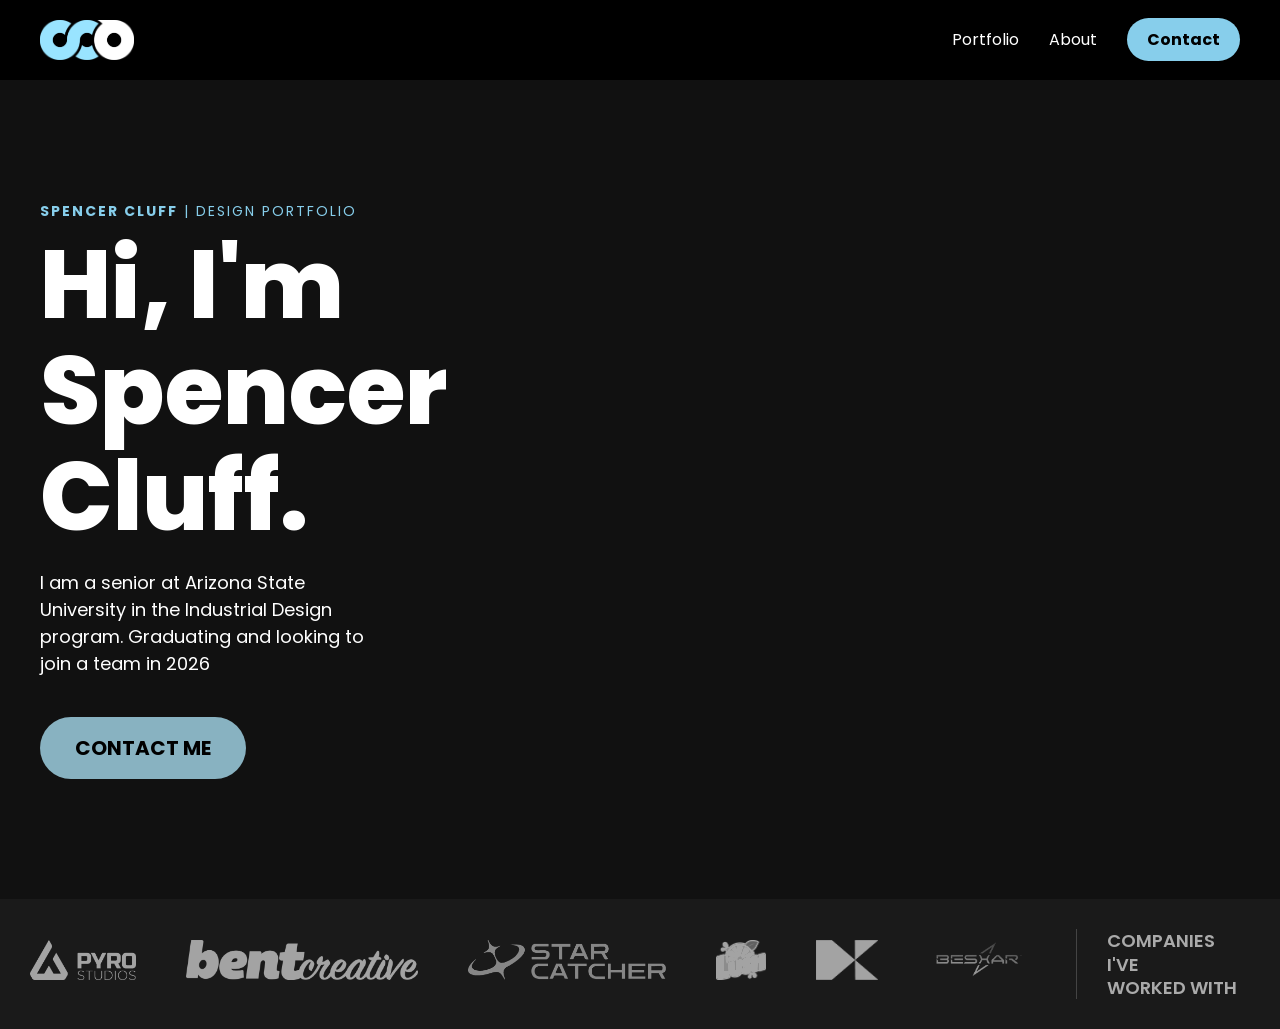
==== Portfolio/index.html @ 5abd9084 "Added files" ====
<!DOCTYPE html>
<html lang="en">
<head>
    <meta charset="UTF-8">
    <meta name="viewport" content="width=device-width, initial-scale=1.0, viewport-fit=cover">
    <title>thespence.design</title>

    <link rel="preconnect" href="https://fonts.googleapis.com">
    <link rel="preconnect" href="https://fonts.gstatic.com" crossorigin>
    <link href="https://fonts.googleapis.com/css2?family=Poppins:wght@400;700;800&display=swap" rel="stylesheet">
    
    <link rel="stylesheet" href="thespence.css">
</head>
<body>
    
    <nav class="main-nav">
        <a href="index.html" class="logo-link">
            <img src="TSD Logo.png" alt="Home" class="logo-img">
        </a>
        
        <ul class="nav-links">
            <li><a href="portfolio.html">Portfolio</a></li>
            <li><a href="about.html">About</a></li>
            <li><a href="contact.html" class="contact-button">Contact</a></li>
        </ul>
    </nav>
    
    <main>
        <section class="hero-section">
            
            <div class="hero-content-wrapper">
                
                <div class="hero-content">
                    <p class="hero-subtitle"><span class="subtitle-name">SPENCER CLUFF</span> | DESIGN PORTFOLIO</p>
                    
                    <h1>Hi, I'm <br>Spencer Cluff.</h1>
                    
                    <p class="hero-description">I am a senior at Arizona State University in the Industrial Design program. Graduating and looking to join a team in 2026</p>
                    
                    <div class="hero-actions">
                        <a href="contact.html" class="contact-button hero-cta">CONTACT ME</a>
                    </div>
                </div>

                <div class="hero-visual">
                    <div class="video-ratio-wrapper">
                        <iframe
                           src="https://player.vimeo.com/video/1103194923?autoplay=1&loop=1&muted=1&title=0&byline=0&portrait=0&controls=1"
                           class="hero-video-iframe"
                           frameborder="0"
                           allow="autoplay; fullscreen; picture-in-picture"
                           allowfullscreen
                        ></iframe>
                    </div>
                </div>
                
            </div> 
        </section>
    </main>
    
    <section class="client-section">
        <div class="client-wrapper">

            <div class="client-logos">
                <div class="logo-carousel-track">
                     <a href="http://www.pyrostudios.co" target="_blank" rel="noopener noreferrer"><img src="pyro_studios_logo.png" alt="Pyro Studios Logo" class="client-logo"></a>
                    <a href="https://bentcreative.co/" target="_blank" rel="noopener noreferrer"><img src="bent_creative_logo.png" alt="Bent Creative Logo" class="client-logo"></a>
                    <a href="https://www.star-catcher.com/" target="_blank" rel="noopener noreferrer"><img src="star_catcher_logo.png" alt="Star Catcher Logo" class="client-logo"></a>
                    <a href="https://lushturfcleaning.com/" target="_blank" rel="noopener noreferrer"><img src="lush_logo.png" alt="Lush Turf Cleaning Logo" class="client-logo"></a>
                    <a href="https://www.karmanindustries.com/" target="_blank" rel="noopener noreferrer"><img src="karman_industries_logo.png" alt="Karman Industries Logo" class="client-logo"></a>
                    <a href="https://www.besxar.com/" target="_blank" rel="noopener noreferrer"><img src="besxar_logo.png" alt="Besxar Logo" class="client-logo"></a>
                </div>
            </div>

            <div class="client-title">
                <h2>Companies I've <br>Worked With</h2>
            </div>
            
        </div>
    </section>

    <script src="js/carousel.js"></script> 
</body>
</html>
---- Portfolio/thespence.css ----
/* --- Global Reset & Base Styles --- */
* {
    box-sizing: border-box;
    padding: 0;
    margin: 0;
}
body {
    font-family: 'Poppins', sans-serif;
    line-height: 1.6;
    background-color: #111111; 
    color: #ffffff;
    margin: 0;
}
a {
    text-decoration: none;
    color: inherit;
}

/* --- 1. Navigation Bar Styling --- */
.main-nav {
    background-color: #000000;
    display: flex;
    justify-content: space-between;
    align-items: center; 
    padding: 10px 40px; 
    height: 80px; 
}
.logo-img {
    height: 40px; 
    width: auto;
    display: block;
}
.nav-links {
    list-style: none; 
    display: flex;
    gap: 30px; 
    align-items: center; 
    margin: 0; 
    padding: 0; 
}
.nav-links li a {
    color: #ffffff; 
    font-size: 16px; 
    transition: color 0.3s ease;
}
.nav-links li a:hover {
    color: #87ceeb;
}


/* --- 2. Hero Section Layout (Standard Desktop) --- */
.hero-section {
    background-color: #111111; 
    display: flex;
    justify-content: center;
    align-items: center; 
    padding: 120px 40px; 
}

.hero-content-wrapper {
    max-width: 1200px; 
    width: 100%;
    display: flex; 
    margin: 0 auto;
    align-items: center; 
}

.hero-content {
    flex: 1.5; 
    max-width: 50%; 
    padding-right: 60px; 
}
.hero-subtitle {
    color: #87ceeb; 
    font-size: 14px;
    letter-spacing: 2px;
    margin-bottom: 10px;
    text-transform: uppercase;
}
.hero-subtitle .subtitle-name {
    font-weight: 700;
}
.hero-content h1 {
    font-size: 80px; 
    font-weight: 800; 
    line-height: 1.1;
    margin-top: 0; 
    margin-bottom: 20px;
}
.hero-description {
    font-size: 18px;
    margin-bottom: 40px;
    line-height: 1.5;
    max-width: 80%; 
}

/* --- 3. Contact Button (Gradient Transition Fix) --- */
.contact-button {
    padding: 10px 20px;
    border-radius: 25px; 
    background-color: #87ceeb;
    color: #000000 !important;
    font-weight: bold;
}
.contact-button.hero-cta {
    background: linear-gradient(to top, #88b2c1 50%, #87ceeb 50%); 
    background-size: 100% 200%; 
    background-position: 0 100%; 
    transition: background-position 0.3s ease; 
    
    color: #000000 !important;
    padding: 15px 35px; 
    font-size: 20px;
    font-weight: 700;
    border-radius: 35px;
    text-decoration: none !important;
    display: inline-block; 
}
.contact-button.hero-cta:hover {
    background-position: 0 0; 
}

/* --- 4. Video Styling (ASPECT RATIO FIX APPLIED) --- */
.hero-visual {
    flex: 2.5; 
    min-height: 400px; 
   
}
.video-ratio-wrapper {
    position: relative; 
    width: 100%;
    padding-bottom: 56.25%; 
    height: 0; 
    overflow: hidden;
}
.hero-video-iframe {
    position: absolute; 
    top: 0;
    left: 0;
    width: 100%;
    height: 100%; 
    display: block;
    object-fit: cover; 
}


/* --- 5. Large Desktop Adjustments (Screens > 1200px) --- */
@media (min-width: 1201px) {
    
    .hero-content-wrapper {
        max-width: 1400px; 
    }
    
    .hero-content {
        flex: 1; 
        padding-right: 80px; 
    }
    
    .hero-visual {
        flex: 3.5; 
    }
    
    .hero-content h1 {
        font-size: 96px; 
    }
}

/* --- 6. Mobile Responsiveness (Screens <= 900px) --- */
@media (max-width: 900px) {
    .main-nav {
        padding: 10px 20px;
    }
    
    .hero-section {
        padding: 0; 
        min-height: auto; 
        flex-direction: column; 
    }
    
    .hero-visual {
    flex: 2.5; 
    min-width: 80vw;
    min-height: auto;
    }
    .hero-content-wrapper {
        flex-direction: column; 
        padding: 60px 20px; 
    }

    .hero-content {
        max-width: 100%; 
        padding-right: 0;
        margin-bottom: 40px;
        text-align: center; 
    }
    
    .hero-actions {
        display: flex;
        justify-content: center;
    }

    .hero-description {
        max-width: 100%; 
        text-align: center;
    }
}


/* --- Client/Credibility Section --- */
.client-section {
    background-color: #1a1a1a; 
    padding: 30px 40px; 
    display: flex;
    justify-content: center;
}

.client-wrapper {
    max-width: 1400px; 
    width: 100%;
    display: flex;
    align-items: center; 
    justify-content: space-between; 
}

/* --- Left Column: Logos Container --- */
.client-logos {
    flex: 3; 
    /* FIX: REMOVED overflow: hidden; to allow JS carousel animation to work */
    display: flex; 
    align-items: center;
}

/* Container for the 6 logos. You'll need JavaScript later to animate this. */
.logo-carousel-track {
    display: flex;
    align-items: center;
    margin-left: -10px; 
}

.client-logo {
    height: 40px; 
    width: auto;
    margin-right: 50px; 
    
    filter: grayscale(100%) brightness(1.5); 
    opacity: 0.6; 
}

/* --- Right Column: Title and Divider --- */
.client-title {
    flex: 1; 
    display: flex;
    align-items: center;
    padding-left: 30px;  
    border-left: 1px solid #444444; 
}

.client-title h2 {
    color: #aaaaaa; 
    font-size: 18px;
    line-height: 1.3;
    font-weight: 525;
    text-transform: uppercase;
    text-align: left;
}
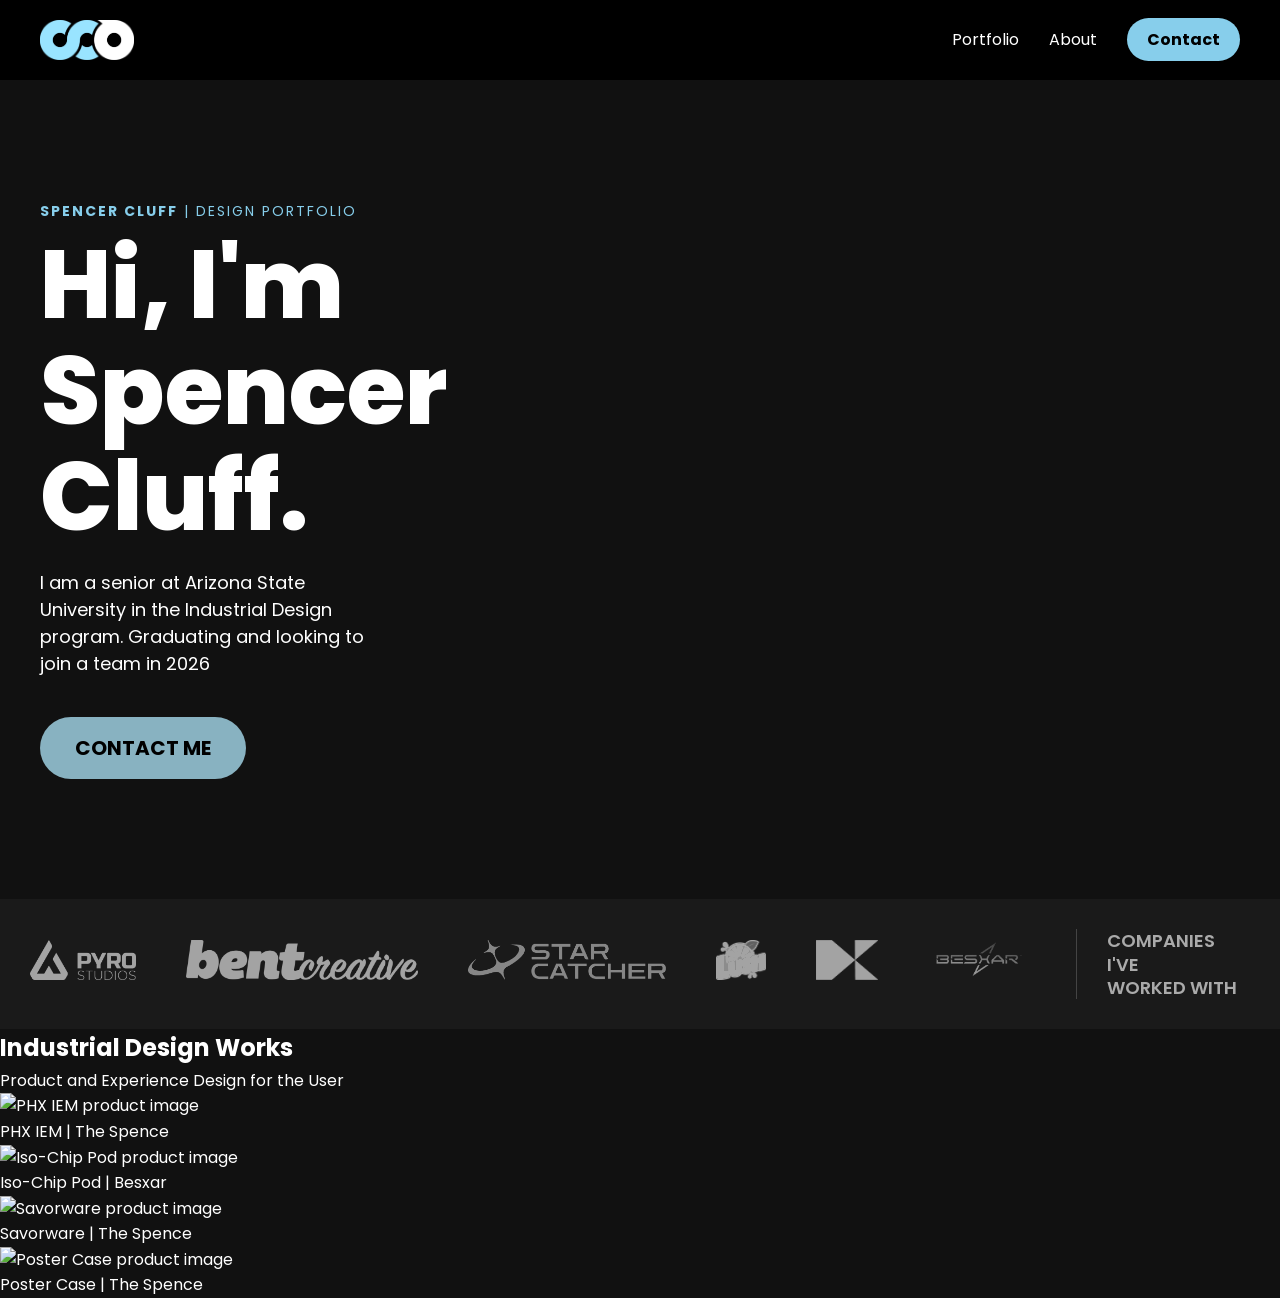
==== commit 6cd828af: "updates to add pages and make carousel" ====
--- a/Portfolio/index.html
+++ b/Portfolio/index.html
@@ -45,11 +45,11 @@
                 <div class="hero-visual">
                     <div class="video-ratio-wrapper">
                         <iframe
-                           src="https://player.vimeo.com/video/1103194923?autoplay=1&loop=1&muted=1&title=0&byline=0&portrait=0&controls=1"
-                           class="hero-video-iframe"
-                           frameborder="0"
-                           allow="autoplay; fullscreen; picture-in-picture"
-                           allowfullscreen
+                            src="https://player.vimeo.com/video/1103194923?autoplay=1&loop=1&muted=1&title=0&byline=0&portrait=0&controls=1"
+                            class="hero-video-iframe"
+                            frameborder="0"
+                            allow="autoplay; fullscreen; picture-in-picture"
+                            allowfullscreen
                         ></iframe>
                     </div>
                 </div>
@@ -64,11 +64,11 @@
             <div class="client-logos">
                 <div class="logo-carousel-track">
                      <a href="http://www.pyrostudios.co" target="_blank" rel="noopener noreferrer"><img src="pyro_studios_logo.png" alt="Pyro Studios Logo" class="client-logo"></a>
-                    <a href="https://bentcreative.co/" target="_blank" rel="noopener noreferrer"><img src="bent_creative_logo.png" alt="Bent Creative Logo" class="client-logo"></a>
-                    <a href="https://www.star-catcher.com/" target="_blank" rel="noopener noreferrer"><img src="star_catcher_logo.png" alt="Star Catcher Logo" class="client-logo"></a>
-                    <a href="https://lushturfcleaning.com/" target="_blank" rel="noopener noreferrer"><img src="lush_logo.png" alt="Lush Turf Cleaning Logo" class="client-logo"></a>
-                    <a href="https://www.karmanindustries.com/" target="_blank" rel="noopener noreferrer"><img src="karman_industries_logo.png" alt="Karman Industries Logo" class="client-logo"></a>
-                    <a href="https://www.besxar.com/" target="_blank" rel="noopener noreferrer"><img src="besxar_logo.png" alt="Besxar Logo" class="client-logo"></a>
+                     <a href="https://bentcreative.co/" target="_blank" rel="noopener noreferrer"><img src="bent_creative_logo.png" alt="Bent Creative Logo" class="client-logo"></a>
+                     <a href="https://www.star-catcher.com/" target="_blank" rel="noopener noreferrer"><img src="star_catcher_logo.png" alt="Star Catcher Logo" class="client-logo"></a>
+                     <a href="https://lushturfcleaning.com/" target="_blank" rel="noopener noreferrer"><img src="lush_logo.png" alt="Lush Turf Cleaning Logo" class="client-logo"></a>
+                     <a href="https://www.karmanindustries.com/" target="_blank" rel="noopener noreferrer"><img src="karman_industries_logo.png" alt="Karman Industries Logo" class="client-logo"></a>
+                     <a href="https://www.besxar.com/" target="_blank" rel="noopener noreferrer"><img src="besxar_logo.png" alt="Besxar Logo" class="client-logo"></a>
                 </div>
             </div>
 
@@ -79,6 +79,44 @@
         </div>
     </section>
 
+    <section class="design-works-section">
+        <div class="design-works-wrapper">
+
+            <div class="design-works-title">
+                <div class="title-content-box">
+                    <h1>Industrial Design Works</h1>
+                    <p>Product and Experience Design for the User</p>
+                </div>
+            </div>
+
+            <div class="project-carousel-container">
+                <div class="project-carousel-track">
+                    
+                    <a href="phx_iem.html" class="project-item">
+                        <img src="phx_iem_image.png" alt="PHX IEM product image">
+                        <div class="project-info">PHX IEM | The Spence</div>
+                    </a>
+
+                    <a href="iso_chip_pod.html" class="project-item">
+                        <img src="iso_chip_pod_image.png" alt="Iso-Chip Pod product image">
+                        <div class="project-info">Iso-Chip Pod | Besxar</div>
+                    </a>
+
+                    <a href="savorware.html" class="project-item">
+                        <img src="savorware_image.png" alt="Savorware product image">
+                        <div class="project-info">Savorware | The Spence</div>
+                    </a>
+                    
+                    <a href="poster_case.html" class="project-item">
+                        <img src="poster_case_image.png" alt="Poster Case product image">
+                        <div class="project-info">Poster Case | The Spence</div>
+                    </a>
+
+                    </div>
+            </div>
+
+        </div>
+    </section>
     <script src="js/carousel.js"></script> 
 </body>
 </html>
--- a/Portfolio/thespence.css
+++ b/Portfolio/thespence.css
@@ -1,4 +1,3 @@
-/* --- Global Reset & Base Styles --- */
 * {
     box-sizing: border-box;
     padding: 0;
@@ -94,7 +93,6 @@
     max-width: 80%; 
 }
 
-/* --- 3. Contact Button (Gradient Transition Fix) --- */
 .contact-button {
     padding: 10px 20px;
     border-radius: 25px; 
@@ -120,7 +118,6 @@
     background-position: 0 0; 
 }
 
-/* --- 4. Video Styling (ASPECT RATIO FIX APPLIED) --- */
 .hero-visual {
     flex: 2.5; 
     min-height: 400px; 
@@ -225,12 +222,10 @@
 /* --- Left Column: Logos Container --- */
 .client-logos {
     flex: 3; 
-    /* FIX: REMOVED overflow: hidden; to allow JS carousel animation to work */
     display: flex; 
     align-items: center;
 }
 
-/* Container for the 6 logos. You'll need JavaScript later to animate this. */
 .logo-carousel-track {
     display: flex;
     align-items: center;
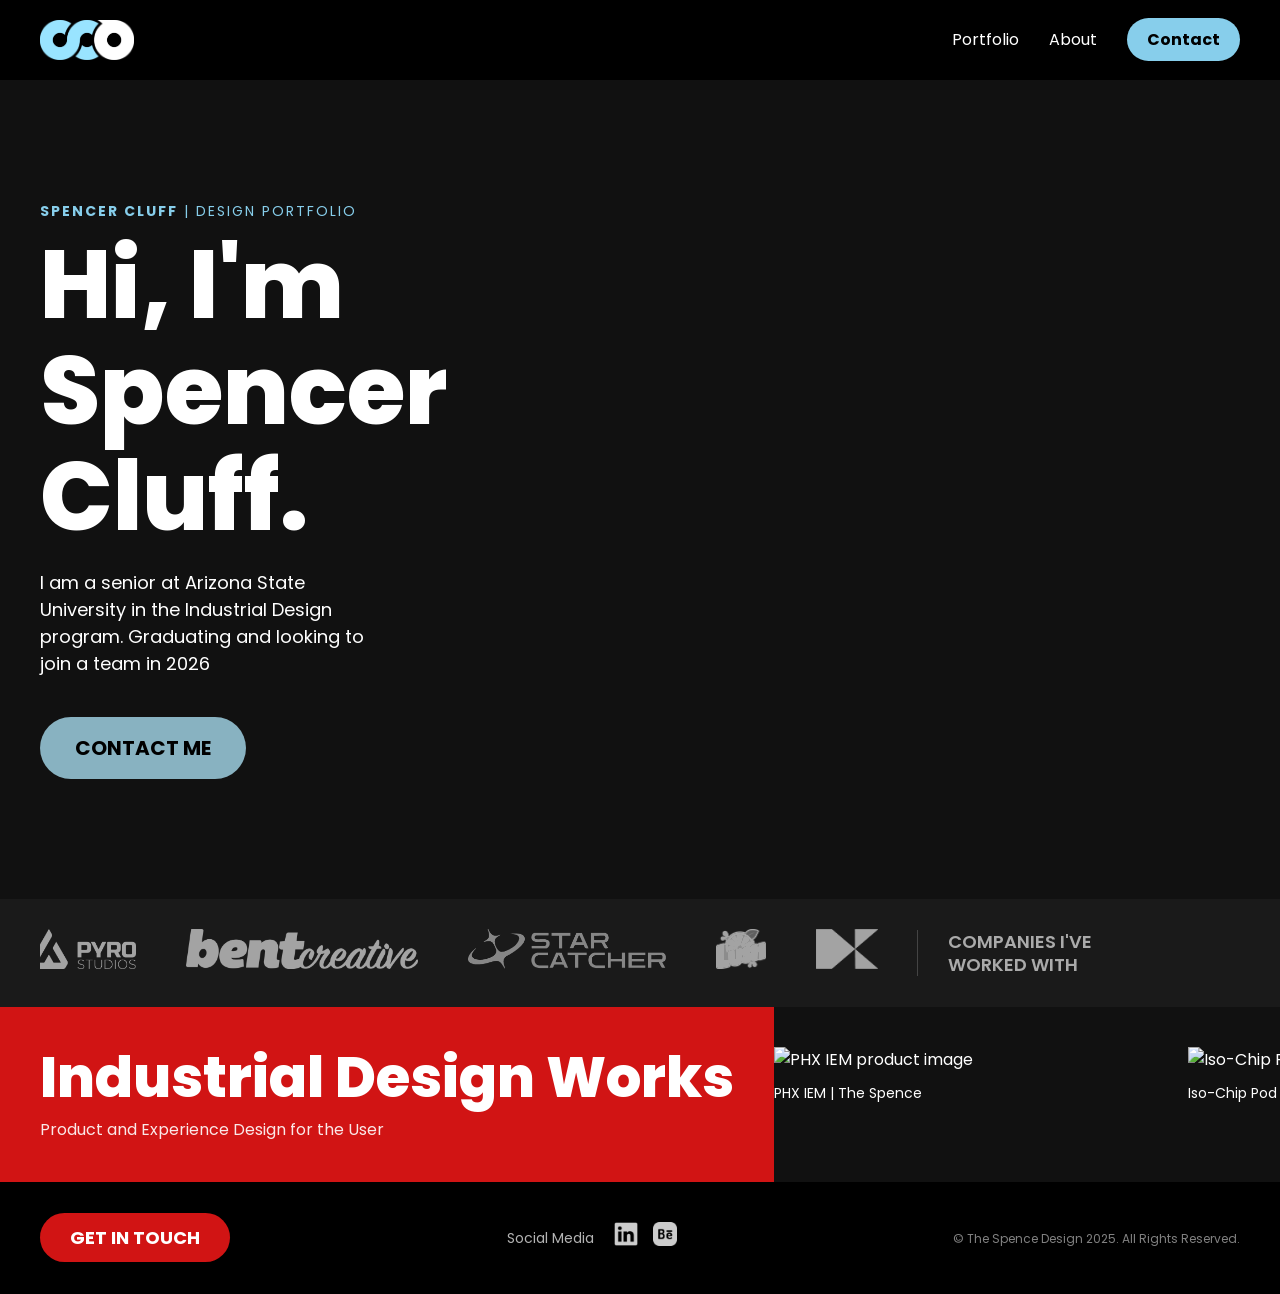
==== commit cca96070: "Update index.html" ====
--- a/Portfolio/index.html
+++ b/Portfolio/index.html
@@ -117,6 +117,25 @@
 
         </div>
     </section>
+     <footer class="main-footer">
+        <div class="footer-wrapper">
+            <div class="footer-contact">
+                <a href="contact.html" class="contact-button footer-cta">GET IN TOUCH</a>
+            </div>
+            <div class="footer-social">
+                <p>Social Media</p>
+                <div class="social-links">
+                    <a href="https://www.linkedin.com/" target="_blank" rel="noopener noreferrer"><img src="social_15047507.png" alt="LinkedIn" ></a>
+                    <a href="https://www.behance.net/" target="_blank" rel="noopener noreferrer"><img src="behance_1077121.png" alt="Behance" ></a>
+                </div>
+            </div>
+            <div class="footer-copy">
+                <p>&copy; The Spence Design 2025. All Rights Reserved.</p>
+            </div>
+        </div>
+    </footer>
+
     <script src="js/carousel.js"></script> 
+    
 </body>
 </html>
--- a/Portfolio/thespence.css
+++ b/Portfolio/thespence.css
@@ -121,7 +121,7 @@
 .hero-visual {
     flex: 2.5; 
     min-height: 400px; 
-   
+    
 }
 .video-ratio-wrapper {
     position: relative; 
@@ -200,6 +200,83 @@
         max-width: 100%; 
         text-align: center;
     }
+    
+    .design-works-wrapper {
+        flex-direction: column; /* Stacks the title and carousel vertically */
+    }
+
+    .design-works-title {
+        min-width: 100%; /* Full width on mobile */
+        padding: 40px 20px;
+        text-align: center;
+    }
+    
+    .title-content-box {
+        max-width: 400px;
+    }
+
+    .design-works-title h1 {
+        font-size: 48px;
+    }
+    
+    .project-carousel-container {
+        padding: 40px 20px; /* Add horizontal padding to the scroll container */
+        width: 100vw;
+        overflow-x: scroll; /* Enable manual scroll on mobile */
+    }
+
+    .project-carousel-track {
+        padding-right: 20px; /* Adjust for mobile padding */
+        animation: none !important; /* Disable auto-scroll on small screens */
+    }
+
+    .project-item {
+        min-width: 80vw; /* Larger width for easier viewing/tapping */
+        width: 80vw;
+    }
+    
+    /* Footer Mobile Adjustments */
+    .footer-wrapper {
+        flex-direction: column;
+        text-align: center;
+        gap: 20px;
+    }
+    .footer-social {
+        flex-direction: column;
+        gap: 10px;
+    }
+    
+    /* Project Page Mobile Adjustments */
+    .project-page-wrapper {
+        padding: 0 20px;
+    }
+    .project-intro-section {
+        flex-direction: column;
+        padding-top: 40px;
+        padding-bottom: 30px;
+        text-align: center;
+    }
+    .project-name {
+        font-size: 48px;
+    }
+    .problem-action-section {
+        flex-direction: column;
+        gap: 20px;
+    }
+    
+    /* Exploration Grid Mobile */
+    .exploration-grid {
+        grid-template-columns: repeat(2, 1fr); /* Two items per row on mobile */
+        gap: 10px;
+        margin: 0 20px; /* Adjust margin for mobile padding */
+    }
+
+    .delivery-gallery {
+        grid-template-columns: repeat(2, 1fr); 
+    }
+    .bottom-hero-gallery {
+        grid-template-columns: 1fr; /* Single column on mobile */
+    }
 }
 
 
@@ -224,12 +301,14 @@
     flex: 3; 
     display: flex; 
     align-items: center;
+    overflow: hidden; 
 }
 
 .logo-carousel-track {
     display: flex;
     align-items: center;
     margin-left: -10px; 
+    white-space: nowrap;
 }
 
 .client-logo {
@@ -239,6 +318,7 @@
     
     filter: grayscale(100%) brightness(1.5); 
     opacity: 0.6; 
+    flex-shrink: 0;
 }
 
 /* --- Right Column: Title and Divider --- */
@@ -246,7 +326,7 @@
     flex: 1; 
     display: flex;
     align-items: center;
-    padding-left: 30px;  
+    padding-left: 30px; 
     border-left: 1px solid #444444; 
 }
 
@@ -257,4 +337,405 @@
     font-weight: 525;
     text-transform: uppercase;
     text-align: left;
+}
+
+/* --- Design Works Section (Horizontal Carousel) --- */
+.design-works-section {
+    background-color: #111111;
+    padding: 0;
+}
+
+.design-works-wrapper {
+    display: flex;
+    max-width: 1600px; 
+    margin: 0 auto;
+    width: 100%;
+    overflow-x: hidden; 
+}
+
+/* --- Left Column: Title Block --- */
+.design-works-title {
+    background-color: #d11414; 
+    min-width: 350px; 
+    display: flex;
+    align-items: center;
+    justify-content: center;
+    padding: 40px;
+    flex-shrink: 0; 
+}
+
+.design-works-title h1 {
+    color: #ffffff;
+    font-size: 56px;
+    font-weight: 800;
+    line-height: 1.1;
+    margin-bottom: 10px;
+}
+
+.design-works-title p {
+    color: #ffffff;
+    font-size: 16px;
+    line-height: 1.5;
+    opacity: 0.9;
+}
+
+
+/* --- Right Column: Carousel Container --- */
+.project-carousel-container {
+    flex-grow: 1; 
+    overflow: hidden; 
+    padding: 40px 0; 
+}
+
+.project-carousel-track {
+    display: inline-flex; 
+    gap: 30px; 
+    padding-right: 40px; 
+    white-space: nowrap;
+}
+
+.project-item {
+    display: flex;
+    flex-direction: column;
+    min-width: 350px; 
+    max-width: 400px; 
+    width: 30vw; 
+    height: auto;
+    transition: opacity 0.3s ease;
+    flex-shrink: 0;
+}
+
+.project-item:hover {
+    opacity: 0.8;
+}
+
+.project-item img {
+    display: block;
+    width: 100%;
+    height: 100%; 
+    object-fit: cover;
+    margin-bottom: 10px;
+}
+
+.project-info {
+    color: #ffffff;
+    font-size: 14px;
+    font-weight: 400;
+    text-align: left;
+    white-space: normal;
+}
+
+
+/* ---------------------------------------------------------------------- */
+/* --- PROJECT PAGE STYLES (for portfolio.html) --- */
+/* ---------------------------------------------------------------------- */
+
+.project-page-wrapper {
+    max-width: 1200px;
+    width: 100%;
+    margin: 0 auto;
+    padding: 0 40px;
+}
+.section-title {
+    color: #ffffff;
+    font-size: 32px;
+    font-weight: 700;
+    margin-bottom: 30px;
+    margin-top: 60px;
+}
+.full-width-title {
+    max-width: 100%;
+    text-align: left;
+}
+
+
+/* --- 2. Project Intro Section --- */
+.project-intro-section {
+    display: flex;
+    gap: 40px;
+    padding-top: 80px;
+    padding-bottom: 60px;
+}
+.project-text-content {
+    flex: 1;
+}
+.project-subtitle {
+    color: #87ceeb;
+    font-size: 14px;
+    letter-spacing: 2px;
+    text-transform: uppercase;
+    margin-bottom: 10px;
+}
+.project-name {
+    font-size: 64px;
+    font-weight: 800;
+    line-height: 1.1;
+    margin-bottom: 20px;
+}
+.project-description {
+    font-size: 18px;
+    line-height: 1.5;
+    opacity: 0.8;
+}
+.project-hero-shot {
+    flex: 2;
+    min-height: 400px;
+    background-color: #222222; /* Placeholder for image */
+    display: flex;
+    align-items: center;
+    justify-content: center;
+    overflow: hidden;
+}
+.hero-image {
+    width: 100%;
+    height: 100%;
+    object-fit: cover;
+    display: block;
+}
+
+
+/* --- 3. The Problem/Solution Section --- */
+.problem-action-section {
+    display: flex;
+    gap: 40px;
+    padding-top: 20px;
+    padding-bottom: 40px;
+}
+.problem-description-box,
+.action-items-box {
+    flex: 1;
+}
+.problem-description-box .section-title,
+.action-items-box .section-title {
+    margin-top: 0;
+}
+.action-items-box ul {
+    list-style: none;
+    padding-left: 0;
+}
+.action-items-box li {
+    background-color: #1a1a1a;
+    padding: 15px;
+    margin-bottom: 10px;
+    border-radius: 8px;
+    font-size: 16px;
+    border-left: 4px solid #87ceeb;
+}
+
+
+/* --- 4. Exploration/Solutions Grid Section (FULL WIDTH) --- */
+.exploration-grid-section {
+    width: 100%; 
+    background-color: #111111; /* Changed background color to match body background */
+    padding-top: 60px;
+    padding-bottom: 60px;
+}
+/* New wrapper to keep the title centered with other content */
+.grid-content-wrapper {
+    max-width: 1200px;
+    width: 100%;
+    margin: 0 auto;
+    padding: 0 40px; 
+}
+
+/* The Grid itself spreads across the whole viewport width, but we need to center the content */
+.exploration-grid {
+    display: grid;
+    grid-template-columns: repeat(4, 1fr);
+    gap: 20px;
+    max-width: 1200px; /* Constrain the grid items themselves */
+    width: 100%;
+    margin: 0 auto; /* CENTER the grid container */
+    padding: 0 40px; /* Add padding consistent with .project-page-wrapper */
+}
+.solution-card {
+    background-color: #222222; /* Changed card background to a lighter grey */
+    padding: 20px;
+    border-radius: 8px;
+}
+.solution-card img {
+    width: 100%;
+    height: 150px;
+    object-fit: cover;
+    margin-bottom: 10px;
+    display: block;
+}
+.solution-card h3 {
+    color: #87ceeb;
+    font-size: 18px;
+    font-weight: 700;
+    margin-bottom: 5px;
+}
+.solution-description {
+    font-size: 14px;
+    opacity: 0.8;
+}
+
+/* --- 5. Revisions/Feedback Section --- */
+.revisions-section {
+    background-color: #1a1a1a;
+    padding: 40px;
+    border-radius: 8px;
+    margin-bottom: 60px;
+}
+.revisions-section .section-title {
+    margin-top: 0;
+    color: #ffffff;
+    font-size: 24px;
+}
+.revision-summary {
+    font-size: 16px;
+    line-height: 1.6;
+    opacity: 0.9;
+}
+
+
+/* --- 6. Delivery/Further Exploration Gallery --- */
+.delivery-gallery {
+    display: grid;
+    grid-template-columns: repeat(4, 1fr);
+    gap: 15px;
+    margin-bottom: 60px;
+}
+.gallery-item img {
+    width: 100%;
+    height: auto;
+    min-height: 180px;
+    object-fit: cover;
+    display: block;
+}
+
+
+/* --- 7. Hero Shot/Render Gallery (Bottom) --- */
+.bottom-hero-gallery {
+    display: grid;
+    grid-template-columns: repeat(2, 1fr); /* Two columns based on wireframe */
+    gap: 15px;
+    margin-bottom: 80px;
+}
+.hero-gallery-item {
+    background-color: #1a1a1a;
+    min-height: 350px;
+    overflow: hidden;
+}
+.hero-gallery-item img {
+    width: 100%;
+    height: 100%;
+    object-fit: cover;
+    display: block;
+}
+
+
+/* --- 8. Footer Section Styling (New) --- */
+.main-footer {
+    background-color: #000000;
+    padding: 40px 40px;
+    display: flex;
+    justify-content: center;
+}
+.footer-wrapper {
+    max-width: 1200px;
+    width: 100%;
+    display: flex;
+    justify-content: space-between;
+    align-items: center;
+}
+.footer-cta {
+    font-size: 18px;
+    padding: 12px 30px;
+    background: #d11414; /* Using the red from the Design Works section */
+    border-radius: 35px;
+    color: #ffffff !important;
+}
+.footer-social {
+    display: flex;
+    align-items: center;
+    gap: 20px;
+}
+.footer-social p {
+    font-size: 14px;
+    opacity: 0.7;
+    margin: 0;
+}
+.social-links {
+    display: flex;
+    gap: 15px;
+}
+.social-links img {
+    height: 24px;
+    width: 24px;
+    filter: invert(1); /* Makes icons white */
+    opacity: 0.8;
+}
+.footer-copy p {
+    font-size: 12px;
+    opacity: 0.5;
+    margin: 0;
+}
+
+
+/* --- Mobile Adjustments for Project Page (Screens <= 900px) --- */
+@media (max-width: 900px) {
+    .project-page-wrapper {
+        padding: 0 20px;
+    }
+    .project-intro-section {
+        flex-direction: column;
+        padding-top: 40px;
+        padding-bottom: 30px;
+        text-align: center;
+    }
+    .project-name {
+        font-size: 48px;
+    }
+    .problem-action-section {
+        flex-direction: column;
+        gap: 20px;
+    }
+    
+    /* Exploration Grid Mobile */
+    .exploration-grid {
+        grid-template-columns: repeat(2, 1fr); /* Two items per row on mobile */
+        gap: 10px;
+        max-width: 100%; /* Ensure full width on mobile */
+        padding: 0 20px;
+        margin: 0 auto;
+    }
+
+    .delivery-gallery {
+        grid-template-columns: repeat(2, 1fr); 
+    }
+    .bottom-hero-gallery {
+        grid-template-columns: 1fr; /* Single column on mobile */
+    }
+    
+    /* Footer Mobile Adjustments */
+    .footer-wrapper {
+        flex-direction: column;
+        text-align: center;
+        gap: 20px;
+    }
+    .footer-social {
+        flex-direction: column;
+        gap: 10px;
+    }
+}
+/* --- CSS Keyframes for Infinite Scrolling --- */
+@keyframes scrollClientLogos {
+    0% { transform: translateX(0); }
+    100% { transform: translateX(-50%); } 
+}
+
+@keyframes scrollProjects {
+    0% { transform: translateX(0); }
+    100% { transform: translateX(-50%); }
+}
+
+/* Default animation properties (will be overwritten/managed by JS) */
+.client-section .logo-carousel-track {
+    animation: scrollClientLogos 40s linear infinite;
+}
+
+.design-works-section .project-carousel-track {
+    animation: scrollProjects 30s linear infinite; 
 }
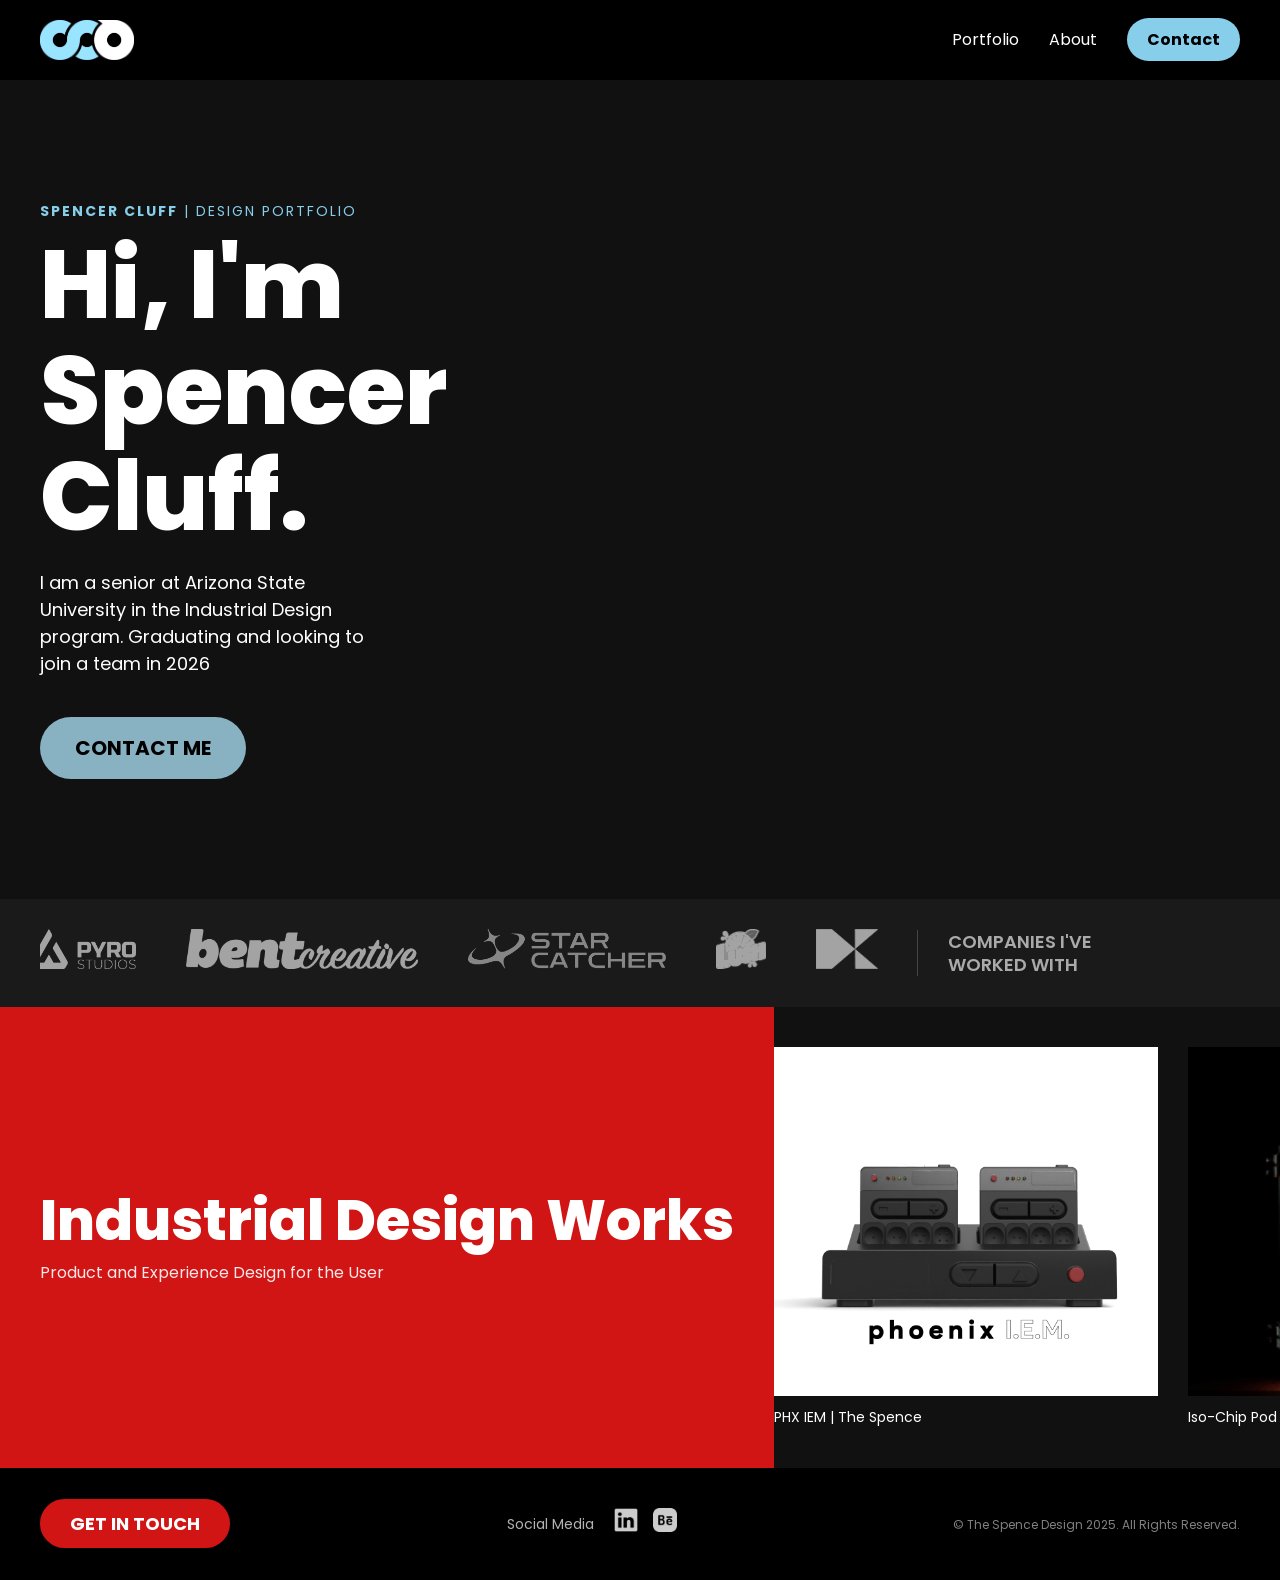
==== commit 018f1887: "yes" ====
--- a/Portfolio/index.html
+++ b/Portfolio/index.html
@@ -56,68 +56,69 @@
                 
             </div> 
         </section>
+    
+        <section class="client-section">
+            <div class="client-wrapper">
+
+                <div class="client-logos">
+                    <div class="logo-carousel-track">
+                        <a href="http://www.pyrostudios.co" target="_blank" rel="noopener noreferrer"><img src="pyro_studios_logo.png" alt="Pyro Studios Logo" class="client-logo"></a>
+                        <a href="https://bentcreative.co/" target="_blank" rel="noopener noreferrer"><img src="bent_creative_logo.png" alt="Bent Creative Logo" class="client-logo"></a>
+                        <a href="https://www.star-catcher.com/" target="_blank" rel="noopener noreferrer"><img src="star_catcher_logo.png" alt="Star Catcher Logo" class="client-logo"></a>
+                        <a href="https://lushturfcleaning.com/" target="_blank" rel="noopener noreferrer"><img src="lush_logo.png" alt="Lush Turf Cleaning Logo" class="client-logo"></a>
+                        <a href="https://www.karmanindustries.com/" target="_blank" rel="noopener noreferrer"><img src="karman_industries_logo.png" alt="Karman Industries Logo" class="client-logo"></a>
+                        <a href="https://www.besxar.com/" target="_blank" rel="noopener noreferrer"><img src="besxar_logo.png" alt="Besxar Logo" class="client-logo"></a>
+                    </div>
+                </div>
+
+                <div class="client-title">
+                    <h2>Companies I've <br>Worked With</h2>
+                </div>
+                
+            </div>
+        </section>
+
+        <section class="design-works-section">
+            <div class="design-works-wrapper">
+
+                <div class="design-works-title">
+                    <div class="title-content-box">
+                        <h1>Industrial Design Works</h1>
+                        <p>Product and Experience Design for the User</p>
+                    </div>
+                </div>
+
+                <div class="project-carousel-container">
+                    <div class="project-carousel-track">
+                        
+                        <a href="phx_iem.html" class="project-item">
+                            <img src="IEM.png" alt="PHX IEM product image">
+                            <div class="project-info">PHX IEM | The Spence</div>
+                        </a>
+
+                        <a href="iso_chip_pod.html" class="project-item">
+                            <img src="Bexsar.png" alt="Iso-Chip Pod product image">
+                            <div class="project-info">Iso-Chip Pod | Besxar</div>
+                        </a>
+
+                        <a href="savorware.html" class="project-item">
+                            <img src="savorware.png" alt="Savorware product image">
+                            <div class="project-info">Savorware | The Spence</div>
+                        </a>
+                        
+                        <a href="poster_case.html" class="project-item">
+                            <img src="PosterChild.png" alt="Poster Case product image">
+                            <div class="project-info">Poster Case | The Spence</div>
+                        </a>
+
+                    </div>
+                </div>
+
+            </div>
+        </section>
     </main>
     
-    <section class="client-section">
-        <div class="client-wrapper">
-
-            <div class="client-logos">
-                <div class="logo-carousel-track">
-                     <a href="http://www.pyrostudios.co" target="_blank" rel="noopener noreferrer"><img src="pyro_studios_logo.png" alt="Pyro Studios Logo" class="client-logo"></a>
-                     <a href="https://bentcreative.co/" target="_blank" rel="noopener noreferrer"><img src="bent_creative_logo.png" alt="Bent Creative Logo" class="client-logo"></a>
-                     <a href="https://www.star-catcher.com/" target="_blank" rel="noopener noreferrer"><img src="star_catcher_logo.png" alt="Star Catcher Logo" class="client-logo"></a>
-                     <a href="https://lushturfcleaning.com/" target="_blank" rel="noopener noreferrer"><img src="lush_logo.png" alt="Lush Turf Cleaning Logo" class="client-logo"></a>
-                     <a href="https://www.karmanindustries.com/" target="_blank" rel="noopener noreferrer"><img src="karman_industries_logo.png" alt="Karman Industries Logo" class="client-logo"></a>
-                     <a href="https://www.besxar.com/" target="_blank" rel="noopener noreferrer"><img src="besxar_logo.png" alt="Besxar Logo" class="client-logo"></a>
-                </div>
-            </div>
-
-            <div class="client-title">
-                <h2>Companies I've <br>Worked With</h2>
-            </div>
-            
-        </div>
-    </section>
-
-    <section class="design-works-section">
-        <div class="design-works-wrapper">
-
-            <div class="design-works-title">
-                <div class="title-content-box">
-                    <h1>Industrial Design Works</h1>
-                    <p>Product and Experience Design for the User</p>
-                </div>
-            </div>
-
-            <div class="project-carousel-container">
-                <div class="project-carousel-track">
-                    
-                    <a href="phx_iem.html" class="project-item">
-                        <img src="phx_iem_image.png" alt="PHX IEM product image">
-                        <div class="project-info">PHX IEM | The Spence</div>
-                    </a>
-
-                    <a href="iso_chip_pod.html" class="project-item">
-                        <img src="iso_chip_pod_image.png" alt="Iso-Chip Pod product image">
-                        <div class="project-info">Iso-Chip Pod | Besxar</div>
-                    </a>
-
-                    <a href="savorware.html" class="project-item">
-                        <img src="savorware_image.png" alt="Savorware product image">
-                        <div class="project-info">Savorware | The Spence</div>
-                    </a>
-                    
-                    <a href="poster_case.html" class="project-item">
-                        <img src="poster_case_image.png" alt="Poster Case product image">
-                        <div class="project-info">Poster Case | The Spence</div>
-                    </a>
-
-                    </div>
-            </div>
-
-        </div>
-    </section>
-     <footer class="main-footer">
+    <footer class="main-footer">
         <div class="footer-wrapper">
             <div class="footer-contact">
                 <a href="contact.html" class="contact-button footer-cta">GET IN TOUCH</a>
--- a/Portfolio/thespence.css
+++ b/Portfolio/thespence.css
@@ -14,8 +14,6 @@
     text-decoration: none;
     color: inherit;
 }
-
-/* --- 1. Navigation Bar Styling --- */
 .main-nav {
     background-color: #000000;
     display: flex;
@@ -45,9 +43,6 @@
 .nav-links li a:hover {
     color: #87ceeb;
 }
-
-
-/* --- 2. Hero Section Layout (Standard Desktop) --- */
 .hero-section {
     background-color: #111111; 
     display: flex;
@@ -55,7 +50,6 @@
     align-items: center; 
     padding: 120px 40px; 
 }
-
 .hero-content-wrapper {
     max-width: 1200px; 
     width: 100%;
@@ -63,7 +57,6 @@
     margin: 0 auto;
     align-items: center; 
 }
-
 .hero-content {
     flex: 1.5; 
     max-width: 50%; 
@@ -92,7 +85,6 @@
     line-height: 1.5;
     max-width: 80%; 
 }
-
 .contact-button {
     padding: 10px 20px;
     border-radius: 25px; 
@@ -105,7 +97,6 @@
     background-size: 100% 200%; 
     background-position: 0 100%; 
     transition: background-position 0.3s ease; 
-    
     color: #000000 !important;
     padding: 15px 35px; 
     font-size: 20px;
@@ -117,11 +108,9 @@
 .contact-button.hero-cta:hover {
     background-position: 0 0; 
 }
-
 .hero-visual {
     flex: 2.5; 
     min-height: 400px; 
-    
 }
 .video-ratio-wrapper {
     position: relative; 
@@ -139,155 +128,12 @@
     display: block;
     object-fit: cover; 
 }
-
-
-/* --- 5. Large Desktop Adjustments (Screens > 1200px) --- */
-@media (min-width: 1201px) {
-    
-    .hero-content-wrapper {
-        max-width: 1400px; 
-    }
-    
-    .hero-content {
-        flex: 1; 
-        padding-right: 80px; 
-    }
-    
-    .hero-visual {
-        flex: 3.5; 
-    }
-    
-    .hero-content h1 {
-        font-size: 96px; 
-    }
-}
-
-/* --- 6. Mobile Responsiveness (Screens <= 900px) --- */
-@media (max-width: 900px) {
-    .main-nav {
-        padding: 10px 20px;
-    }
-    
-    .hero-section {
-        padding: 0; 
-        min-height: auto; 
-        flex-direction: column; 
-    }
-    
-    .hero-visual {
-    flex: 2.5; 
-    min-width: 80vw;
-    min-height: auto;
-    }
-    .hero-content-wrapper {
-        flex-direction: column; 
-        padding: 60px 20px; 
-    }
-
-    .hero-content {
-        max-width: 100%; 
-        padding-right: 0;
-        margin-bottom: 40px;
-        text-align: center; 
-    }
-    
-    .hero-actions {
-        display: flex;
-        justify-content: center;
-    }
-
-    .hero-description {
-        max-width: 100%; 
-        text-align: center;
-    }
-    
-    .design-works-wrapper {
-        flex-direction: column; /* Stacks the title and carousel vertically */
-    }
-
-    .design-works-title {
-        min-width: 100%; /* Full width on mobile */
-        padding: 40px 20px;
-        text-align: center;
-    }
-    
-    .title-content-box {
-        max-width: 400px;
-    }
-
-    .design-works-title h1 {
-        font-size: 48px;
-    }
-    
-    .project-carousel-container {
-        padding: 40px 20px; /* Add horizontal padding to the scroll container */
-        width: 100vw;
-        overflow-x: scroll; /* Enable manual scroll on mobile */
-    }
-
-    .project-carousel-track {
-        padding-right: 20px; /* Adjust for mobile padding */
-        animation: none !important; /* Disable auto-scroll on small screens */
-    }
-
-    .project-item {
-        min-width: 80vw; /* Larger width for easier viewing/tapping */
-        width: 80vw;
-    }
-    
-    /* Footer Mobile Adjustments */
-    .footer-wrapper {
-        flex-direction: column;
-        text-align: center;
-        gap: 20px;
-    }
-    .footer-social {
-        flex-direction: column;
-        gap: 10px;
-    }
-    
-    /* Project Page Mobile Adjustments */
-    .project-page-wrapper {
-        padding: 0 20px;
-    }
-    .project-intro-section {
-        flex-direction: column;
-        padding-top: 40px;
-        padding-bottom: 30px;
-        text-align: center;
-    }
-    .project-name {
-        font-size: 48px;
-    }
-    .problem-action-section {
-        flex-direction: column;
-        gap: 20px;
-    }
-    
-    /* Exploration Grid Mobile */
-    .exploration-grid {
-        grid-template-columns: repeat(2, 1fr); /* Two items per row on mobile */
-        gap: 10px;
-        margin: 0 20px; /* Adjust margin for mobile padding */
-    }
-
-    .delivery-gallery {
-        grid-template-columns: repeat(2, 1fr); 
-    }
-    .bottom-hero-gallery {
-        grid-template-columns: 1fr; /* Single column on mobile */
-    }
-}
-
-
-/* --- Client/Credibility Section --- */
 .client-section {
     background-color: #1a1a1a; 
     padding: 30px 40px; 
     display: flex;
     justify-content: center;
 }
-
 .client-wrapper {
     max-width: 1400px; 
     width: 100%;
@@ -295,33 +141,26 @@
     align-items: center; 
     justify-content: space-between; 
 }
-
-/* --- Left Column: Logos Container --- */
 .client-logos {
     flex: 3; 
     display: flex; 
     align-items: center;
     overflow: hidden; 
 }
-
 .logo-carousel-track {
     display: flex;
     align-items: center;
     margin-left: -10px; 
     white-space: nowrap;
 }
-
 .client-logo {
     height: 40px; 
     width: auto;
     margin-right: 50px; 
-    
     filter: grayscale(100%) brightness(1.5); 
     opacity: 0.6; 
     flex-shrink: 0;
 }
-
-/* --- Right Column: Title and Divider --- */
 .client-title {
     flex: 1; 
     display: flex;
@@ -329,7 +168,6 @@
     padding-left: 30px; 
     border-left: 1px solid #444444; 
 }
-
 .client-title h2 {
     color: #aaaaaa; 
     font-size: 18px;
@@ -338,13 +176,10 @@
     text-transform: uppercase;
     text-align: left;
 }
-
-/* --- Design Works Section (Horizontal Carousel) --- */
 .design-works-section {
     background-color: #111111;
     padding: 0;
 }
-
 .design-works-wrapper {
     display: flex;
     max-width: 1600px; 
@@ -352,8 +187,6 @@
     width: 100%;
     overflow-x: hidden; 
 }
-
-/* --- Left Column: Title Block --- */
 .design-works-title {
     background-color: #d11414; 
     min-width: 350px; 
@@ -363,7 +196,6 @@
     padding: 40px;
     flex-shrink: 0; 
 }
-
 .design-works-title h1 {
     color: #ffffff;
     font-size: 56px;
@@ -371,29 +203,23 @@
     line-height: 1.1;
     margin-bottom: 10px;
 }
-
 .design-works-title p {
     color: #ffffff;
     font-size: 16px;
     line-height: 1.5;
     opacity: 0.9;
 }
-
-
-/* --- Right Column: Carousel Container --- */
 .project-carousel-container {
     flex-grow: 1; 
     overflow: hidden; 
     padding: 40px 0; 
 }
-
 .project-carousel-track {
     display: inline-flex; 
     gap: 30px; 
     padding-right: 40px; 
     white-space: nowrap;
 }
-
 .project-item {
     display: flex;
     flex-direction: column;
@@ -404,11 +230,9 @@
     transition: opacity 0.3s ease;
     flex-shrink: 0;
 }
-
 .project-item:hover {
     opacity: 0.8;
 }
-
 .project-item img {
     display: block;
     width: 100%;
@@ -416,7 +240,6 @@
     object-fit: cover;
     margin-bottom: 10px;
 }
-
 .project-info {
     color: #ffffff;
     font-size: 14px;
@@ -424,12 +247,6 @@
     text-align: left;
     white-space: normal;
 }
-
-
-/* ---------------------------------------------------------------------- */
-/* --- PROJECT PAGE STYLES (for portfolio.html) --- */
-/* ---------------------------------------------------------------------- */
-
 .project-page-wrapper {
     max-width: 1200px;
     width: 100%;
@@ -447,9 +264,6 @@
     max-width: 100%;
     text-align: left;
 }
-
-
-/* --- 2. Project Intro Section --- */
 .project-intro-section {
     display: flex;
     gap: 40px;
@@ -480,7 +294,7 @@
 .project-hero-shot {
     flex: 2;
     min-height: 400px;
-    background-color: #222222; /* Placeholder for image */
+    background-color: #222222;
     display: flex;
     align-items: center;
     justify-content: center;
@@ -492,9 +306,6 @@
     object-fit: cover;
     display: block;
 }
-
-
-/* --- 3. The Problem/Solution Section --- */
 .problem-action-section {
     display: flex;
     gap: 40px;
@@ -521,35 +332,29 @@
     font-size: 16px;
     border-left: 4px solid #87ceeb;
 }
-
-
-/* --- 4. Exploration/Solutions Grid Section (FULL WIDTH) --- */
 .exploration-grid-section {
     width: 100%; 
-    background-color: #111111; /* Changed background color to match body background */
+    background-color: #111111; 
     padding-top: 60px;
     padding-bottom: 60px;
 }
-/* New wrapper to keep the title centered with other content */
 .grid-content-wrapper {
     max-width: 1200px;
     width: 100%;
     margin: 0 auto;
     padding: 0 40px; 
 }
-
-/* The Grid itself spreads across the whole viewport width, but we need to center the content */
 .exploration-grid {
     display: grid;
     grid-template-columns: repeat(4, 1fr);
     gap: 20px;
-    max-width: 1200px; /* Constrain the grid items themselves */
-    width: 100%;
-    margin: 0 auto; /* CENTER the grid container */
-    padding: 0 40px; /* Add padding consistent with .project-page-wrapper */
+    max-width: 1200px;
+    width: 100%;
+    margin: 0 auto;
+    padding: 0 40px;
 }
 .solution-card {
-    background-color: #222222; /* Changed card background to a lighter grey */
+    background-color: #222222;
     padding: 20px;
     border-radius: 8px;
 }
@@ -570,8 +375,6 @@
     font-size: 14px;
     opacity: 0.8;
 }
-
-/* --- 5. Revisions/Feedback Section --- */
 .revisions-section {
     background-color: #1a1a1a;
     padding: 40px;
@@ -588,9 +391,6 @@
     line-height: 1.6;
     opacity: 0.9;
 }
-
-
-/* --- 6. Delivery/Further Exploration Gallery --- */
 .delivery-gallery {
     display: grid;
     grid-template-columns: repeat(4, 1fr);
@@ -604,12 +404,9 @@
     object-fit: cover;
     display: block;
 }
-
-
-/* --- 7. Hero Shot/Render Gallery (Bottom) --- */
 .bottom-hero-gallery {
     display: grid;
-    grid-template-columns: repeat(2, 1fr); /* Two columns based on wireframe */
+    grid-template-columns: repeat(2, 1fr);
     gap: 15px;
     margin-bottom: 80px;
 }
@@ -624,9 +421,6 @@
     object-fit: cover;
     display: block;
 }
-
-
-/* --- 8. Footer Section Styling (New) --- */
 .main-footer {
     background-color: #000000;
     padding: 40px 40px;
@@ -643,7 +437,7 @@
 .footer-cta {
     font-size: 18px;
     padding: 12px 30px;
-    background: #d11414; /* Using the red from the Design Works section */
+    background: #d11414;
     border-radius: 35px;
     color: #ffffff !important;
 }
@@ -664,7 +458,7 @@
 .social-links img {
     height: 24px;
     width: 24px;
-    filter: invert(1); /* Makes icons white */
+    filter: invert(1);
     opacity: 0.8;
 }
 .footer-copy p {
@@ -672,10 +466,218 @@
     opacity: 0.5;
     margin: 0;
 }
-
-
-/* --- Mobile Adjustments for Project Page (Screens <= 900px) --- */
+.contact-page-main {
+    display: flex;
+    justify-content: center;
+    padding: 80px 40px;
+}
+.contact-wrapper {
+    max-width: 650px;
+    width: 100%;
+    margin: 0 auto;
+}
+.contact-header {
+    text-align: center;
+    margin-bottom: 50px;
+}
+.page-title {
+    font-size: 56px;
+    font-weight: 800;
+    margin: 10px 0 20px 0;
+}
+.contact-description {
+    font-size: 18px;
+    opacity: 0.8;
+}
+.contact-form {
+    display: flex;
+    flex-direction: column;
+    gap: 20px;
+}
+.form-group {
+    display: flex;
+    flex-direction: column;
+}
+.contact-form label {
+    font-size: 14px;
+    font-weight: 700;
+    margin-bottom: 8px;
+    color: #aaaaaa;
+    text-transform: uppercase;
+    letter-spacing: 1px;
+}
+.contact-form input[type="text"],
+.contact-form input[type="email"],
+.contact-form textarea {
+    padding: 15px;
+    border: 1px solid #333333;
+    background-color: #1a1a1a;
+    color: #ffffff;
+    border-radius: 8px;
+    font-family: 'Poppins', sans-serif;
+    font-size: 16px;
+    transition: border-color 0.3s ease;
+}
+.contact-form input:focus,
+.contact-form textarea:focus {
+    border-color: #87ceeb;
+    outline: none;
+}
+.contact-form textarea {
+    resize: vertical;
+}
+.form-submit-btn {
+    margin-top: 20px;
+    padding: 15px 40px;
+    font-size: 18px;
+}
+.about-hero-section {
+    display: flex;
+    gap: 40px;
+    padding-top: 100px;
+    padding-bottom: 100px;
+    align-items: flex-start;
+}
+.about-content-left {
+    flex: 2;
+}
+.about-page-title {
+    font-size: 72px; 
+    font-weight: 800;
+    line-height: 1.1;
+    margin-bottom: 30px;
+}
+.bio-text p {
+    font-size: 18px;
+    line-height: 1.6;
+    margin-bottom: 25px;
+    opacity: 0.9;
+}
+.about-visual-right {
+    flex: 1;
+    min-height: 400px;
+    background-color: #222222;
+    overflow: hidden;
+    border-radius: 8px;
+}
+.about-photo {
+    width: 100%;
+    height: 100%;
+    object-fit: cover;
+    display: block;
+}
+.contact-page-main + .main-footer .footer-wrapper {
+    justify-content: center;
+    flex-direction: column;
+    gap: 15px;
+}
+.contact-page-main + .main-footer .footer-social {
+    width: 100%;
+    justify-content: center;
+    text-align: center;
+    flex-direction: column;
+}
+.contact-page-main + .main-footer .footer-copy {
+    width: 100%;
+    text-align: center;
+}
+@keyframes scrollClientLogos {
+    0% { transform: translateX(0); }
+    100% { transform: translateX(-50%); } 
+}
+@keyframes scrollProjects {
+    0% { transform: translateX(0); }
+    100% { transform: translateX(-50%); }
+}
+.client-section .logo-carousel-track {
+    animation: scrollClientLogos 40s linear infinite;
+}
+.design-works-section .project-carousel-track {
+    animation: scrollProjects 30s linear infinite; 
+}
+@media (min-width: 1201px) {
+    .hero-content-wrapper {
+        max-width: 1400px; 
+    }
+    .hero-content {
+        flex: 1; 
+        padding-right: 80px; 
+    }
+    .hero-visual {
+        flex: 3.5; 
+    }
+    .hero-content h1 {
+        font-size: 96px; 
+    }
+}
 @media (max-width: 900px) {
+    .main-nav {
+        padding: 10px 20px;
+    }
+    .hero-section {
+        padding: 0; 
+        min-height: auto; 
+        flex-direction: column; 
+    }
+    .hero-visual {
+        flex: 2.5; 
+        min-width: 80vw;
+        min-height: auto;
+    }
+    .hero-content-wrapper {
+        flex-direction: column; 
+        padding: 60px 20px; 
+    }
+    .hero-content {
+        max-width: 100%; 
+        padding-right: 0;
+        margin-bottom: 40px;
+        text-align: center; 
+    }
+    .hero-actions {
+        display: flex;
+        justify-content: center;
+    }
+    .hero-description {
+        max-width: 100%; 
+        text-align: center;
+    }
+    .design-works-wrapper {
+        flex-direction: column;
+    }
+    .design-works-title {
+        min-width: 100%;
+        padding: 40px 20px;
+        text-align: center;
+    }
+    .title-content-box {
+        max-width: 400px;
+    }
+    .design-works-title h1 {
+        font-size: 48px;
+    }
+    .project-carousel-container {
+        padding: 40px 20px;
+        width: 100vw;
+        overflow-x: scroll;
+    }
+    .project-carousel-track {
+        padding-right: 20px;
+        animation: none !important;
+    }
+    .project-item {
+        min-width: 80vw;
+        width: 80vw;
+    }
+    .footer-wrapper {
+        flex-direction: column;
+        text-align: center;
+        gap: 20px;
+    }
+    .footer-social {
+        flex-direction: column;
+        gap: 10px;
+    }
     .project-page-wrapper {
         padding: 0 20px;
     }
@@ -692,50 +694,48 @@
         flex-direction: column;
         gap: 20px;
     }
-    
-    /* Exploration Grid Mobile */
     .exploration-grid {
-        grid-template-columns: repeat(2, 1fr); /* Two items per row on mobile */
+        grid-template-columns: repeat(2, 1fr);
         gap: 10px;
-        max-width: 100%; /* Ensure full width on mobile */
+        max-width: 100%;
         padding: 0 20px;
         margin: 0 auto;
     }
-
     .delivery-gallery {
         grid-template-columns: repeat(2, 1fr); 
     }
     .bottom-hero-gallery {
-        grid-template-columns: 1fr; /* Single column on mobile */
-    }
-    
-    /* Footer Mobile Adjustments */
-    .footer-wrapper {
+        grid-template-columns: 1fr;
+    }
+    .contact-page-main {
+        padding: 40px 20px;
+    }
+    .page-title {
+        font-size: 48px;
+    }
+    .form-submit-btn {
+        width: 100%;
+        text-align: center;
+    }
+    .about-hero-section {
         flex-direction: column;
+        padding-top: 60px;
+        padding-bottom: 60px;
         text-align: center;
-        gap: 20px;
-    }
-    .footer-social {
-        flex-direction: column;
-        gap: 10px;
-    }
-}
-/* --- CSS Keyframes for Infinite Scrolling --- */
-@keyframes scrollClientLogos {
-    0% { transform: translateX(0); }
-    100% { transform: translateX(-50%); } 
-}
-
-@keyframes scrollProjects {
-    0% { transform: translateX(0); }
-    100% { transform: translateX(-50%); }
-}
-
-/* Default animation properties (will be overwritten/managed by JS) */
-.client-section .logo-carousel-track {
-    animation: scrollClientLogos 40s linear infinite;
-}
-
-.design-works-section .project-carousel-track {
-    animation: scrollProjects 30s linear infinite; 
+    }
+    .about-page-title {
+        font-size: 56px;
+    }
+    .about-visual-right {
+        order: -1;
+        margin-bottom: 30px;
+        max-height: 400px;
+        width: 100%;
+    }
+    .bio-text {
+        text-align: left;
+    }
+    .bio-text p {
+        text-align: center;
+    }
 }
